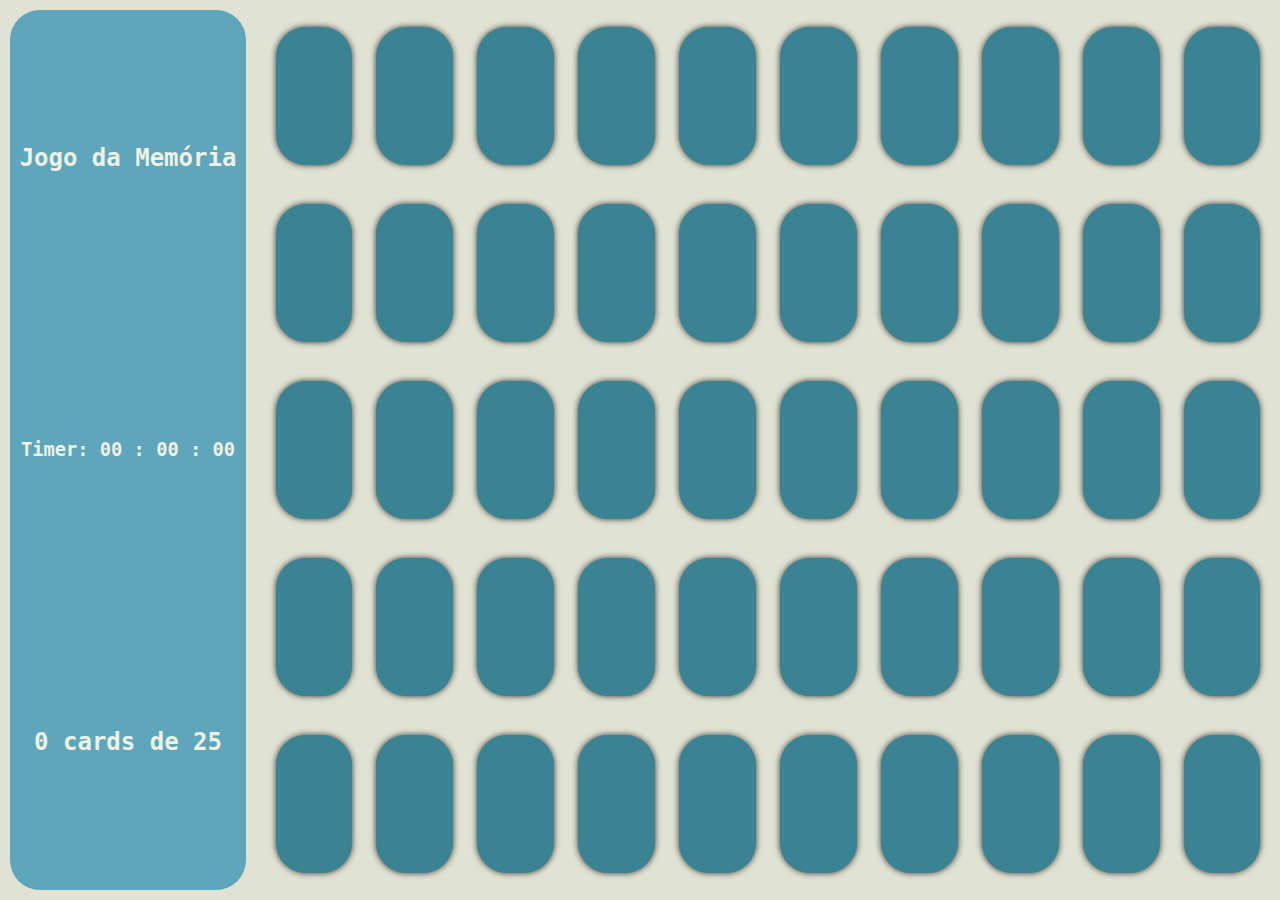
==== index.html @ 44a7e8dd "Rename jogoMemoria.html to index.html" ====
<!DOCTYPE html>
<html lang="pt-br">
<head>
    <meta charset="UTF-8">
    <meta http-equiv="X-UA-Compatible" content="IE=edge">
    <meta name="viewport" content="width=device-width, initial-scale=1.0">
    <title>Memories</title>
    <link rel="shortcut icon" href="" type="image/x-icon">
    <link rel="stylesheet" href="./jogoMemoria.css">
</head>
<body>
    <div class="menu" menu-lateral>
        <h2>Jogo da Memória</h2>
        <!-- botoes de teste, resolvi deixa-los aqui comentados. -->
        <!-- <div class="botao">
            <button id="hide">hide</button>
            <button id="show">show</button>
        </div> -->
        <h3>Timer: 
            <span id="hour">00</span> :
            <span id="min">00</span> :
            <span id="seg">00</span>
        </h3>
        <h2><span id="count">0</span> cards de 25</h2>
    </div>
    <div class="area" area-jogo></div>
    <script src="./jogoMemoria.js"></script>
</body>
</html>
---- jogoMemoria.css ----
@font-face {
    font-family: 'Pixel';
    src: url('./Pixel.ttf');
}

html {box-sizing: border-box;}

*, *::before, *::after {
    box-sizing: inherit;
    margin: 0;
    padding: 0;
}

body {
    display: grid;
    grid-template-columns: 20% 1fr;
    width: 100vw;
    height: 100vh;
    user-select: none;
    background-color: #E0E2D3;
    font-family: monospace;
}

p {
    font-family: Pixel;
    font-size: 2rem;
    color: #EBBD58;
    display: none;
}

.menu {
    display: flex;
    flex-direction: column;
    justify-content: space-around;
    align-items: center;
    flex-wrap: wrap;
    margin: 10px;
    background-color: #5DA6BC;
    border-radius: 30px;
    font-size: 1rem;
    color: #eff1e2;
}

/* .botao {
    display: flex;
    flex-direction: column;
}

.botao button {
    margin: 10px;
    font-size: 2rem;
} */

.area {
    background-color: #E0E2D3;
    display: grid;
    grid-template-columns: repeat(10, 1fr);
    grid-template-rows: repeat(5, 1fr);
    justify-items: center;
    align-items: center;
    gap: 5px;
    margin: 10px;
    border-radius: 30px;
}

.carta {
    background-color: #398393;
    display: flex;
    flex-direction: column;
    align-items: center;
    justify-content: center;
    margin: 2px;
    width: 80%;
    height: 80%;
    border-radius: 30px;
    box-shadow: 0 0 0.5em #333;
}

.carta:hover {cursor: pointer;}

[true] {display: block;}
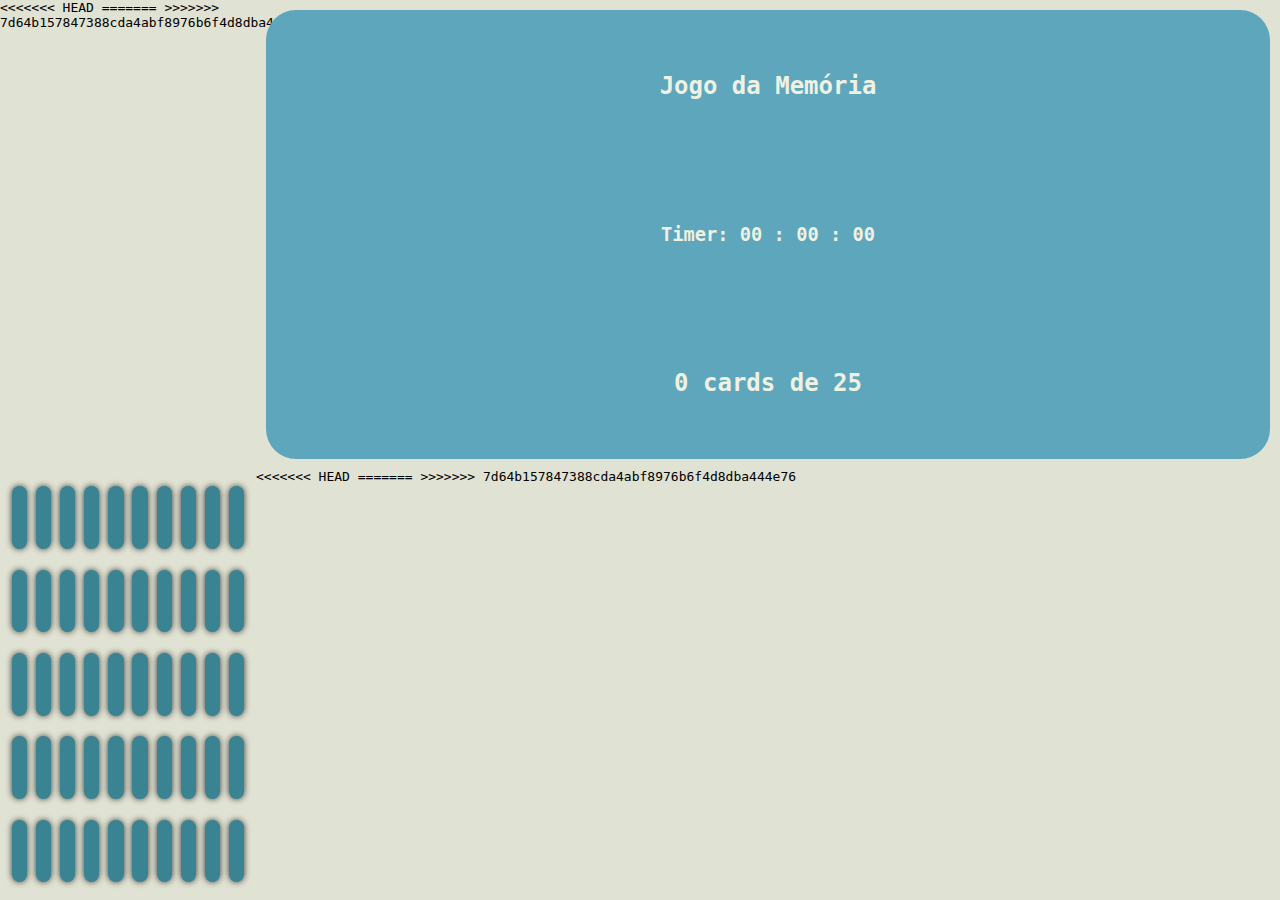
==== commit 2fc40d97: "atualizando nome arquivos" ====
--- a/index.html
+++ b/index.html
@@ -6,7 +6,11 @@
     <meta name="viewport" content="width=device-width, initial-scale=1.0">
     <title>Memories</title>
     <link rel="shortcut icon" href="" type="image/x-icon">
+<<<<<<< HEAD
+    <link rel="stylesheet" href="./style.css">
+=======
     <link rel="stylesheet" href="./jogoMemoria.css">
+>>>>>>> 7d64b157847388cda4abf8976b6f4d8dba444e76
 </head>
 <body>
     <div class="menu" menu-lateral>
@@ -24,6 +28,12 @@
         <h2><span id="count">0</span> cards de 25</h2>
     </div>
     <div class="area" area-jogo></div>
+<<<<<<< HEAD
+    <script src="./main.js"></script>
+</body>
+</html>
+=======
     <script src="./jogoMemoria.js"></script>
 </body>
 </html>
+>>>>>>> 7d64b157847388cda4abf8976b6f4d8dba444e76
--- a/style.css
+++ b/style.css
@@ -0,0 +1,85 @@
+@font-face {
+    font-family: 'Pixel';
+    src: url('./Pixel.ttf');
+}
+
+html {box-sizing: border-box;}
+
+*, *::before, *::after {
+    box-sizing: inherit;
+    margin: 0;
+    padding: 0;
+}
+
+body {
+    display: grid;
+    grid-template-columns: 20% 1fr;
+    width: 100vw;
+    height: 100vh;
+    user-select: none;
+    background-color: #E0E2D3;
+    font-family: monospace;
+}
+
+p {
+    font-family: Pixel;
+    font-size: 2rem;
+    color: #EBBD58;
+    display: none;
+}
+
+.menu {
+    display: flex;
+    flex-direction: column;
+    justify-content: space-around;
+    align-items: center;
+    flex-wrap: wrap;
+    margin: 10px;
+    background-color: #5DA6BC;
+    border-radius: 30px;
+    font-size: 1rem;
+    color: #eff1e2;
+}
+
+/* .botao {
+    display: flex;
+    flex-direction: column;
+}
+
+.botao button {
+    margin: 10px;
+    font-size: 2rem;
+} */
+
+.area {
+    background-color: #E0E2D3;
+    display: grid;
+    grid-template-columns: repeat(10, 1fr);
+    grid-template-rows: repeat(5, 1fr);
+    justify-items: center;
+    align-items: center;
+    gap: 5px;
+    margin: 10px;
+    border-radius: 30px;
+}
+
+.carta {
+    background-color: #398393;
+    display: flex;
+    flex-direction: column;
+    align-items: center;
+    justify-content: center;
+    margin: 2px;
+    width: 80%;
+    height: 80%;
+    border-radius: 30px;
+    box-shadow: 0 0 0.5em #333;
+}
+
+.carta:hover {cursor: pointer;}
+
+<<<<<<< HEAD
+[true] {display: block;}
+=======
+[true] {display: block;}
+>>>>>>> 7d64b157847388cda4abf8976b6f4d8dba444e76
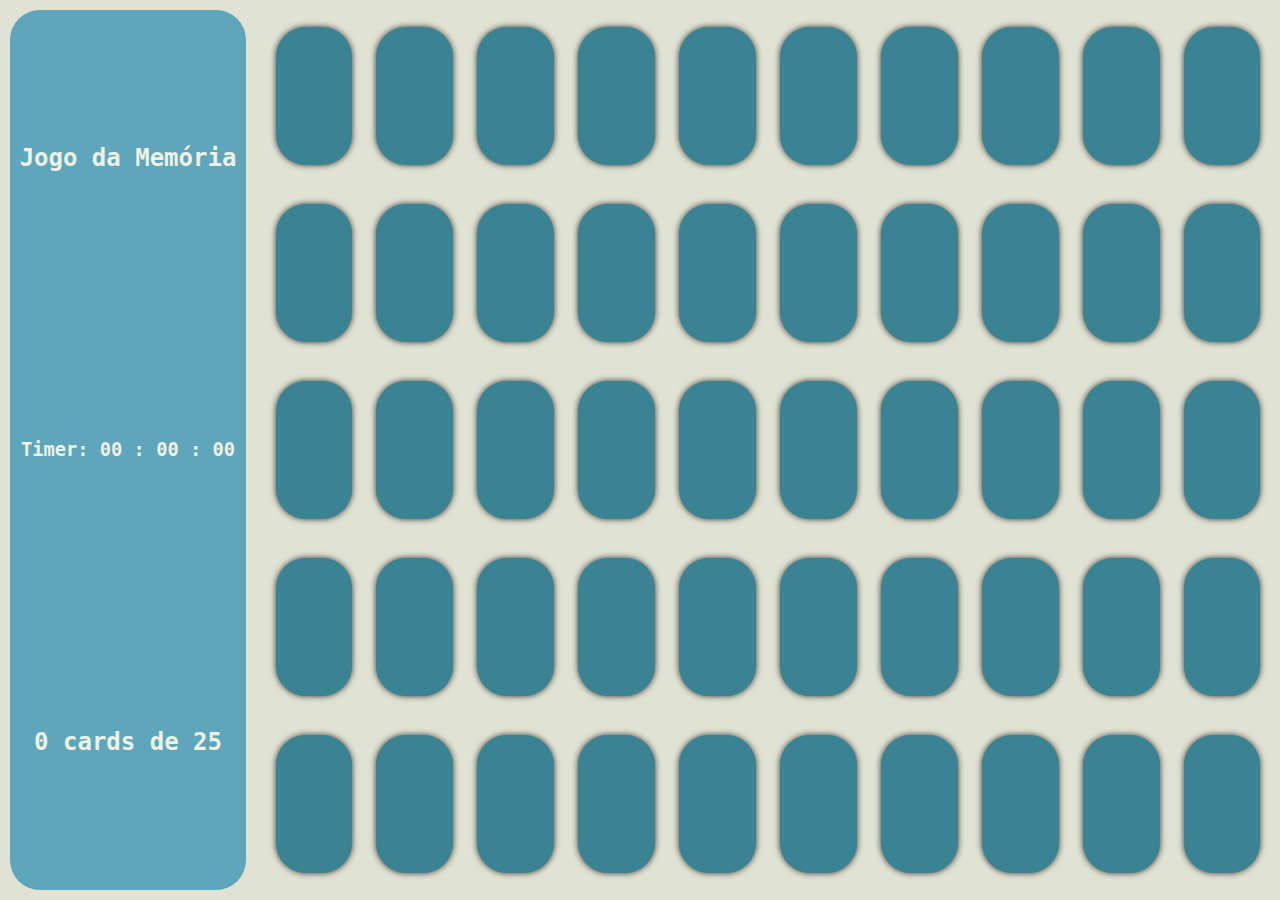
==== commit 26eeee25: "deletando linhas soltas" ====
--- a/index.html
+++ b/index.html
@@ -6,11 +6,8 @@
     <meta name="viewport" content="width=device-width, initial-scale=1.0">
     <title>Memories</title>
     <link rel="shortcut icon" href="" type="image/x-icon">
-<<<<<<< HEAD
     <link rel="stylesheet" href="./style.css">
-=======
     <link rel="stylesheet" href="./jogoMemoria.css">
->>>>>>> 7d64b157847388cda4abf8976b6f4d8dba444e76
 </head>
 <body>
     <div class="menu" menu-lateral>
@@ -28,12 +25,9 @@
         <h2><span id="count">0</span> cards de 25</h2>
     </div>
     <div class="area" area-jogo></div>
-<<<<<<< HEAD
     <script src="./main.js"></script>
 </body>
 </html>
-=======
     <script src="./jogoMemoria.js"></script>
 </body>
-</html>
->>>>>>> 7d64b157847388cda4abf8976b6f4d8dba444e76
+</html>--- a/style.css
+++ b/style.css
@@ -78,8 +78,5 @@
 
 .carta:hover {cursor: pointer;}
 
-<<<<<<< HEAD
 [true] {display: block;}
-=======
-[true] {display: block;}
->>>>>>> 7d64b157847388cda4abf8976b6f4d8dba444e76
+[true] {display: block;}